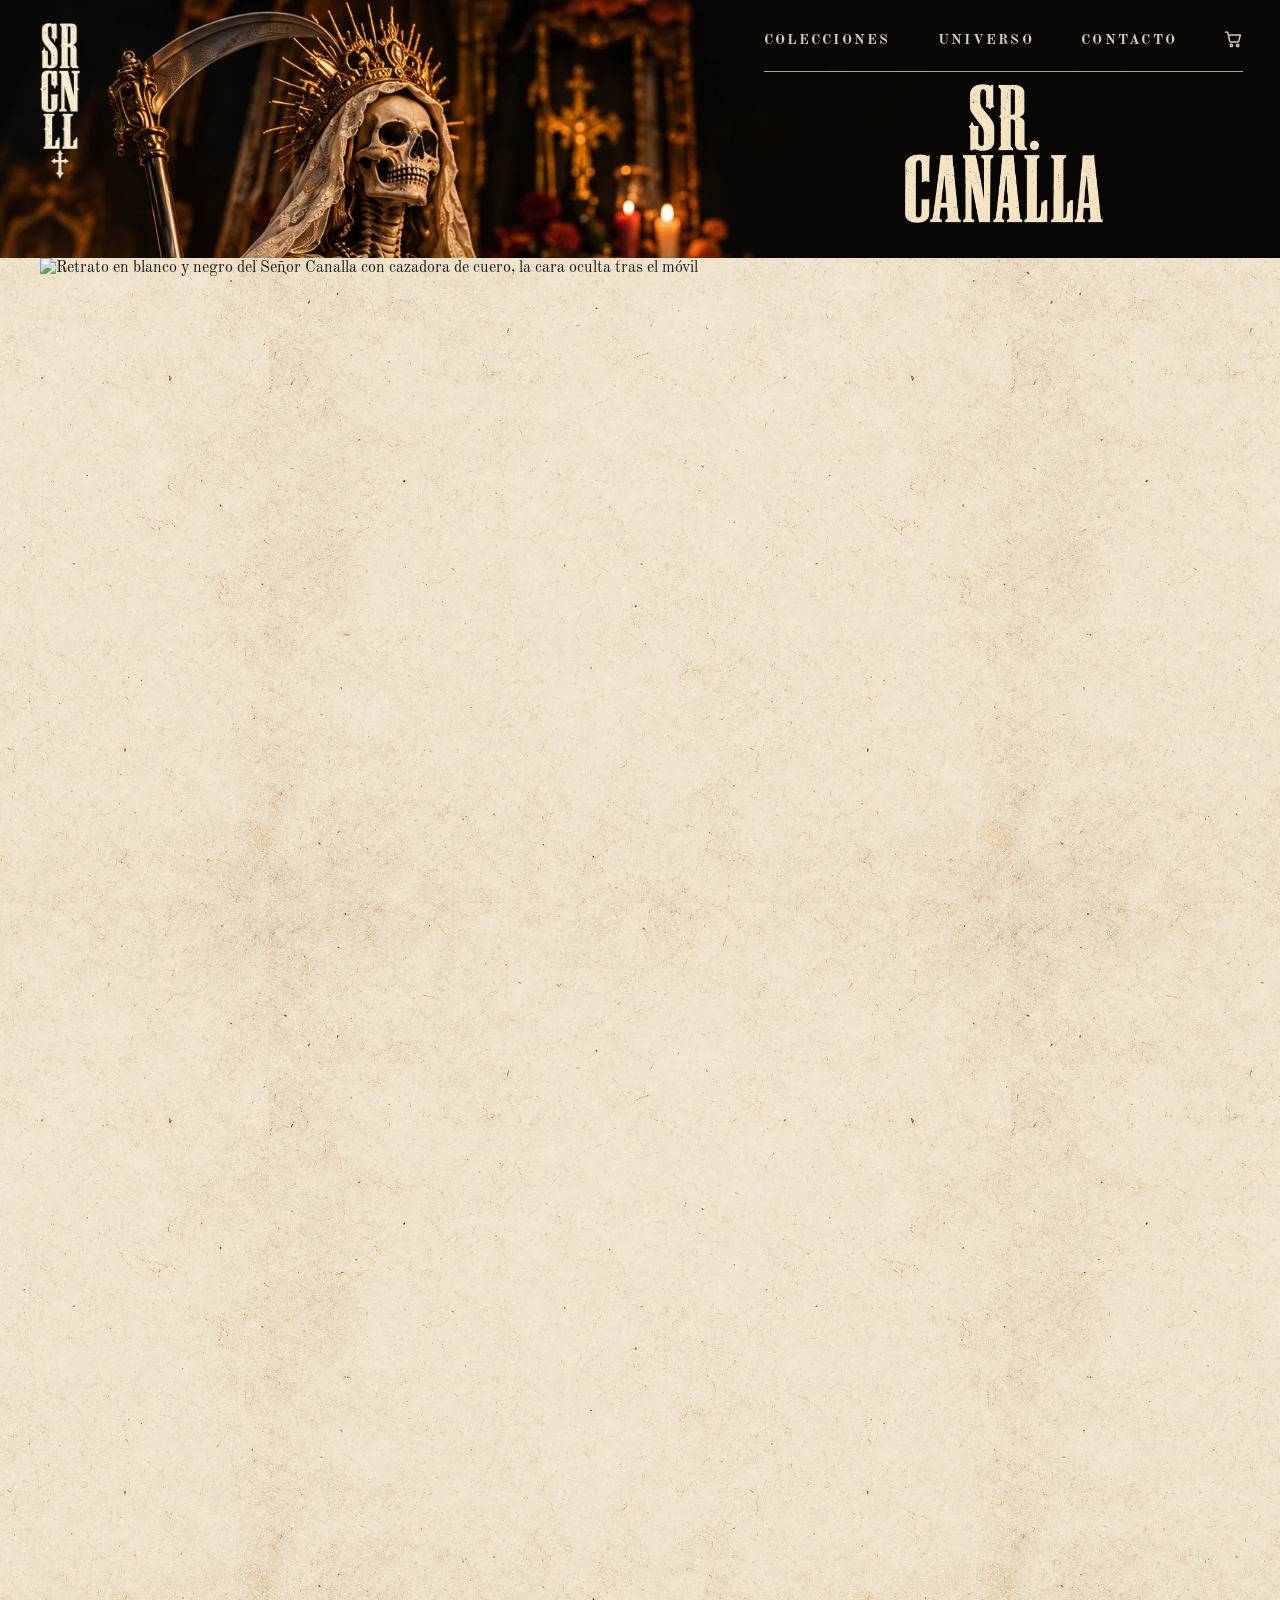
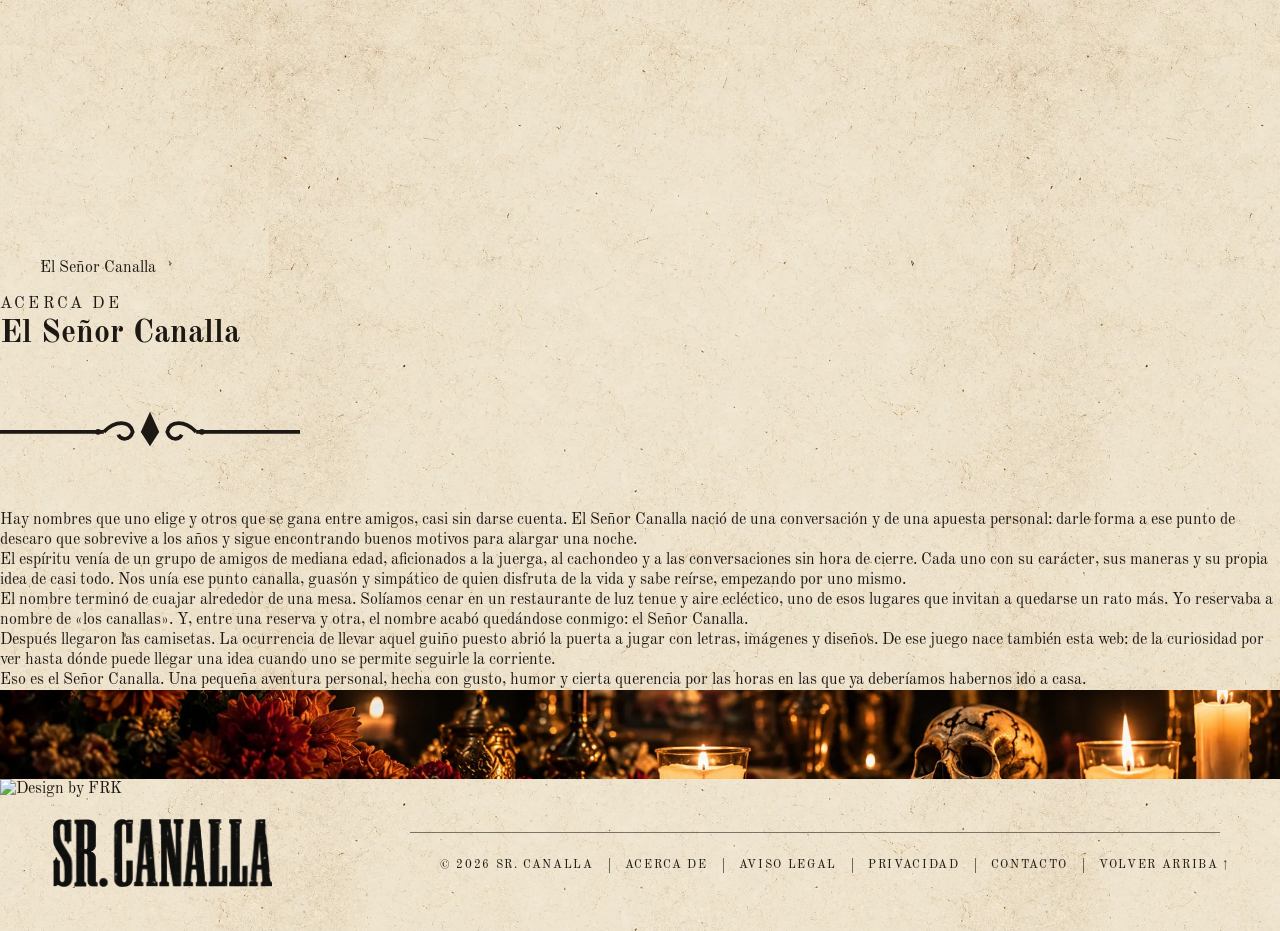
==== acerca.html @ 45e18d6c "Add files via upload" ====
<!doctype html>
<html lang="es">
<head>
<meta charset="utf-8">
<meta name="viewport" content="width=device-width,initial-scale=1,viewport-fit=cover">
<title>Acerca de · Sr. Canalla</title>
<meta name="description" content="Quién es el Señor Canalla y de dónde sale el nombre.">
<link rel="preload" href="fonts/oldstd.woff2" as="font" type="font/woff2" crossorigin>
<link rel="stylesheet" href="css/styles.css?v=5">
<link rel="stylesheet" href="css/marketplace.css?v=4">
<link rel="stylesheet" href="css/paginas.css?v=1">
</head>
<body class="mk">
<svg width="0" height="0" style="position:absolute" aria-hidden="true"><symbol id="orla" viewBox="0 0 104 12" preserveAspectRatio="xMidYMid meet"><g fill="none" stroke="currentColor" stroke-width="1.3"><path d="M0 7h36M68 7h36"/><path d="M36 7c4-4 9-4 10 0-1 3-4 3-5 1M68 7c-4-4-9-4-10 0 1 3 4 3 5 1"/></g><path d="M52 0l3.2 7L52 12 48.8 7z" fill="currentColor"/><circle cx="34" cy="7" r="1" fill="currentColor"/><circle cx="70" cy="7" r="1" fill="currentColor"/></symbol></svg>
<div class="mk-escena">
  <header class="sec mk-cab">
    <div class="lienzo">
      <a class="abs logo-v" href="index.html" aria-label="Sr. Canalla, inicio"><img class="fit" src="img/logo-vertical.webp" alt="" width="362" height="1433"></a>
      <nav class="abs nav caps" aria-label="Principal">
        <a href="index.html#colecciones">Colecciones</a>
        <a class="ext" href="index.html#universo">Universo</a>
        <a class="ext js-mail" href="#contacto" data-u="freakkie" data-d="hotmail.com">Contacto</a>
        <button type="button" class="carro js-bolsa" aria-label="Bolsa, 0 artículos"><svg viewBox="0 0 24 24" aria-hidden="true" fill="none" stroke="currentColor" stroke-width="1.9" stroke-linecap="round" stroke-linejoin="round"><path d="M1.8 2.8h3l2.7 11.6a1.6 1.6 0 0 0 1.6 1.2h8.7a1.6 1.6 0 0 0 1.5-1.2L21.4 6.6H5.9"/><circle cx="9.6" cy="20.2" r="1.5"/><circle cx="17.8" cy="20.2" r="1.5"/></svg><span class="carro__n js-bolsa-n" hidden>0</span></button>
      </nav>
      <a class="abs logo" href="index.html" aria-label="Sr. Canalla, inicio"><img class="fit" src="img/logo-principal.webp" alt="Sr. Canalla" width="1379" height="968"></a>
    </div>
  </header>

  <main class="pg-panel papel">
    <div class="pg-acerca">
      <figure class="pg-retrato">
        <img src="img/sr-canalla-retrato.webp" alt="Retrato en blanco y negro del Señor Canalla con cazadora de cuero, la cara oculta tras el móvil" width="900" height="1600">
        <figcaption>El Señor Canalla</figcaption>
      </figure>
      <div>
        <p class="pg-eyebrow caps">Acerca de</p>
        <h1 class="pg-titulo">El Señor Canalla</h1>
        <svg class="pg-orla" aria-hidden="true"><use href="#orla"/></svg>
        <div class="pg-texto">
          <p>Hay nombres que uno elige y otros que se gana entre amigos, casi sin darse cuenta. El Señor Canalla nació de una conversación y de una apuesta personal: darle forma a ese punto de descaro que sobrevive a los años y sigue encontrando buenos motivos para alargar una noche.</p>
          <p>El espíritu venía de un grupo de amigos de mediana edad, aficionados a la juerga, al cachondeo y a las conversaciones sin hora de cierre. Cada uno con su carácter, sus maneras y su propia idea de casi todo. Nos unía ese punto canalla, guasón y simpático de quien disfruta de la vida y sabe reírse, empezando por uno mismo.</p>
          <p>El nombre terminó de cuajar alrededor de una mesa. Solíamos cenar en un restaurante de luz tenue y aire ecléctico, uno de esos lugares que invitan a quedarse un rato más. Yo reservaba a nombre de «los canallas». Y, entre una reserva y otra, el nombre acabó quedándose conmigo: el Señor Canalla.</p>
          <p>Después llegaron las camisetas. La ocurrencia de llevar aquel guiño puesto abrió la puerta a jugar con letras, imágenes y diseños. De ese juego nace también esta web: de la curiosidad por ver hasta dónde puede llegar una idea cuando uno se permite seguirle la corriente.</p>
          <p>Eso es el Señor Canalla. Una pequeña aventura personal, hecha con gusto, humor y cierta querencia por las horas en las que ya deberíamos habernos ido a casa.</p>
        </div>
      </div>
    </div>
  </main>

  <div class="mk-franja" role="presentation"></div>
</div>

<footer class="sec pie papel" id="contacto">
  <div class="lienzo">
    <a class="abs logo-pie" href="index.html" aria-label="Sr. Canalla, inicio"><img class="fit" src="img/logo-pie.webp" alt="" width="1795" height="556" loading="lazy"></a>
    <span class="abs linea" aria-hidden="true"></span>
    <div class="abs links caps">
      <span>© <span class="js-anio">2026</span> Sr. Canalla</span>
      <a href="acerca.html">Acerca de</a>
      <a href="aviso-legal.html">Aviso legal</a>
      <a href="privacidad.html">Privacidad</a>
      <a class="js-mail" href="#contacto" data-u="freakkie" data-d="hotmail.com">Contacto</a>
      <a href="#">Volver arriba ↑</a>
    </div>
    <div class="abs frk"><img class="fit" src="img/logo-frk.webp" alt="Design by FRK" width="346" height="499" loading="lazy"></div>
  </div>
</footer>

<div class="toast" role="status" aria-live="polite"></div>
<script src="js/main.js?v=5"></script>
</body>
</html>
---- css/styles.css ----
/* Sr. Canalla — portada v2
   Escritorio: lienzo proporcional al mockup de referencia (724 px de ancho).
   1 unidad del mockup = var(--k). Todas las medidas salen del mockup.
   Móvil (<820px): composición apilada con las mismas piezas. */

@font-face{font-family:"Stint";src:url(../fonts/stint.woff2) format("woff2");font-display:swap}
@font-face{font-family:"Old Standard";src:url(../fonts/oldstd.woff2) format("woff2");font-weight:400;font-display:swap}
@font-face{font-family:"Old Standard";src:url(../fonts/oldstd-700.woff2) format("woff2");font-weight:700;font-display:swap}

:root{
  --altar:#0b0806;
  --hueso:#e9dcc3;
  --tinta:#1d1813;
  --sangre:#7a1d1b;
  --vela:#dccdb0;
  --f-rotulo:"Stint","Arial Narrow",serif;
  --f-texto:"Old Standard",Georgia,serif;
  --k:calc(min(100vw,1920px) / 724);
  color-scheme:dark;
}
*,*::before,*::after{box-sizing:border-box}
html{scroll-behavior:smooth}
body{margin:0;overflow-x:clip;background:var(--altar);color:var(--tinta);font-family:var(--f-texto);-webkit-font-smoothing:antialiased}
img{display:block;max-width:none}
a{color:inherit;text-decoration:none}
:focus-visible{outline:2px solid var(--sangre);outline-offset:3px}
h1,h2,p{margin:0}
.sr{position:absolute;width:1px;height:1px;overflow:hidden;clip-path:inset(50%);white-space:nowrap}

/* Sección y lienzo */
.sec{position:relative;width:100%;overflow:hidden;height:calc(var(--k) * var(--h))}
.lienzo{position:relative;height:100%;width:calc(var(--k) * 724);margin:0 auto}
.abs{position:absolute;left:calc(var(--k) * var(--x));top:calc(var(--k) * var(--y));width:calc(var(--k) * var(--w));height:calc(var(--k) * var(--hh))}
.fit{object-fit:contain;width:100%;height:100%}
.papel{background:var(--hueso) url(../img/papel.webp) center/calc(var(--k) * 420) repeat}

/* Textos pequeños */
.caps{font-family:var(--f-texto);text-transform:uppercase;letter-spacing:.2em;white-space:nowrap}

/* Botón */
.btn{display:flex;align-items:center;justify-content:center;gap:.8em;border:1px solid currentColor;font-size:calc(var(--k) * 8.7);font-weight:700;transition:background .25s,color .25s}
.btn .fl{display:inline-block;transition:transform .25s}
.btn:hover .fl{transform:translateX(.4em)}
.papel .btn:hover{background:var(--tinta);color:var(--hueso)}
.hero .btn:hover{background:var(--vela);color:var(--altar)}

/* ---------- CABECERA ---------- */
.hero{--h:406;background:linear-gradient(90deg,transparent 52%,rgba(8,6,4,.45) 64%,rgba(8,6,4,.62) 100%),var(--altar) url(../img/cabecera.webp) center/cover no-repeat;color:var(--vela)}
.hero .logo-v{--x:17;--y:13;--w:34;--hh:88}
.nav{--x:432;--y:18;--w:271;--hh:23;display:flex;justify-content:space-between;align-items:flex-start;border-bottom:1px solid rgba(220,205,176,.8);font-size:calc(var(--k) * 8);font-weight:700}
.nav a,.nav button{font:inherit;letter-spacing:.16em;color:inherit;background:none;border:0;padding:0;cursor:pointer;text-transform:uppercase}
.nav a:hover,.nav button:hover{color:#fff}
.nav{line-height:1.25}
.nav .carro{position:relative;display:inline-flex;align-items:center;height:1.25em;margin-top:-.08em}
.nav .carro svg{height:1.3em;width:1.3em;display:block}
.nav .carro__n{position:absolute;top:-.55em;right:-.75em;font-size:.75em;letter-spacing:0}
.hero .logo{--x:446;--y:62;--w:250;--hh:228}
.hero .sub{--x:440;--y:301;--w:260;--hh:14;display:flex;justify-content:center;gap:1.1em;font-size:calc(var(--k) * 9.8);letter-spacing:.1em;font-weight:700;color:var(--hueso)}
.hero .btn{--x:468;--y:332;--w:208;--hh:32;color:var(--hueso)}

/* ---------- ÍNDICE ---------- */
.indice{--h:123}
.indice .lbl{--x:36;--y:21;--w:150;--hh:12;font-size:calc(var(--k) * 7.6);letter-spacing:.22em}
.indice .linea{--x:192;--y:27;--w:496;--hh:1;background:rgba(29,24,19,.6)}
.indice .div1{--x:197;--y:45;--w:1;--hh:60;background:rgba(29,24,19,.55)}
.indice .div2{--x:365;--y:45;--w:1;--hh:60;background:rgba(29,24,19,.55)}
.indice .item{display:flex;flex-direction:column;align-items:center;justify-content:flex-start;gap:calc(var(--k) * 4)}
.indice .div3{--x:533;--y:45;--w:1;--hh:60;background:rgba(29,24,19,.55)}
.indice .i1{--x:30;--y:49;--w:167;--hh:50}
.indice .i2{--x:198;--y:49;--w:167;--hh:50}
.indice .i3{--x:366;--y:49;--w:167;--hh:50}
.indice .i4{--x:534;--y:49;--w:167;--hh:50}
.indice .num{font-family:var(--f-texto);color:var(--sangre);font-size:calc(var(--k) * 15);line-height:1}
.indice .nom{font-family:var(--f-rotulo);font-size:calc(var(--k) * 24);line-height:1;letter-spacing:.07em;text-transform:uppercase;-webkit-text-stroke:calc(var(--k) * .95) var(--tinta);white-space:nowrap}
.indice .item:hover .nom{color:var(--sangre);-webkit-text-stroke-color:var(--sangre)}

/* ---------- FRANJAS ---------- */
.franja{background-size:cover;background-repeat:no-repeat;background-position:center}
.f1{--h:96;background-image:url(../img/franja-1.webp);background-position:center 62%}
.f2{--h:87;background-image:url(../img/franja-2.webp);background-position:center 55%}
.f3{--h:90;background-image:url(../img/franja-3.webp);background-position:center 50%}
.f5{--h:90;background-image:url(../img/franja-5.webp);background-position:center 62%}
.f4{--h:151;background-image:url(../img/franja-4.webp);background-position:center 55%}

/* ---------- COLECCIONES ---------- */
.col .ilus img{width:100%;height:100%;object-fit:cover}
.col .eyebrow{display:flex;align-items:baseline;justify-content:center;gap:.9em;font-size:calc(var(--k) * 9.4);letter-spacing:.2em}
.col .eyebrow b{font-weight:700;font-size:2.1em;letter-spacing:.02em;color:var(--sangre);line-height:1}
.col .orla{color:var(--tinta)}
.col .raya{background:var(--tinta)}
.col .btn{color:var(--tinta)}

/* La Catrina: sección 625–1036 */
.catrina{--h:411}
.catrina .ilus{--x:-46;--y:-36;--w:520;--hh:520}
.catrina .eyebrow{--x:470;--y:54;--w:210;--hh:24}
.catrina .orla{--x:523;--y:96;--w:104;--hh:12}
.catrina .titulo{--x:430;--y:123;--w:273;--hh:182}
.catrina .raya{--x:548;--y:317;--w:55;--hh:1.2}
.catrina .btn{--x:489;--y:341;--w:173;--hh:33}

/* Calavera Veloz: sección 1123–1537 */
.calavera{--h:414}
.calavera .ilus{--x:252;--y:-30;--w:530;--hh:516}
.calavera .eyebrow{--x:60;--y:47;--w:180;--hh:24}
.calavera .orla{--x:120;--y:93;--w:52;--hh:12}
.calavera .titulo{--x:8;--y:112;--w:304;--hh:222}
.calavera .btn{--x:62;--y:340;--w:174;--hh:34}

/* Dr. Matanza: sección 1627–1935 */
.matanza{--h:308}
.matanza .ilus{--x:8;--y:-14;--w:364;--hh:360}
.matanza .eyebrow{--x:450;--y:51;--w:210;--hh:24}
.matanza .orla{--x:512;--y:89;--w:74;--hh:12}
.matanza .titulo{--x:398;--y:108;--w:301;--hh:103}
.matanza .raya{--x:525;--y:225;--w:55;--hh:1.2}
.matanza .btn{--x:462;--y:239;--w:175;--hh:32}

/* La Llorona: misma altura que Dr. Matanza, en espejo (imagen a la derecha) */
.llorona{--h:308}
.llorona .ilus{--x:322;--y:-22;--w:410;--hh:361}
.llorona .ilus img{-webkit-mask-image:linear-gradient(90deg,transparent 0,#000 22%);mask-image:linear-gradient(90deg,transparent 0,#000 22%)}
.llorona .eyebrow{--x:70;--y:42;--w:210;--hh:24}
.llorona .orla{--x:138;--y:80;--w:74;--hh:12}
.llorona .titulo{--x:27;--y:96;--w:297;--hh:122}
.llorona .raya{--x:148;--y:227;--w:55;--hh:1.2}
.llorona .btn{--x:88;--y:240;--w:175;--hh:32}

/* ---------- PIE ---------- */
.pie{--h:86}
.pie .logo-pie{--x:30;--y:22;--w:124;--hh:40}
.pie .linea{--x:232;--y:30;--w:458;--hh:1;background:rgba(29,24,19,.55)}
.pie .links{--x:300;--y:43;--w:395;--hh:12;display:flex;justify-content:flex-end;align-items:center;font-size:calc(var(--k) * 6.6);letter-spacing:.14em}
.pie .links>*{padding-inline:1.3em}
.pie .links>*+*{border-left:1px solid rgba(29,24,19,.6)}
.pie .links>:last-child{padding-right:0}
.pie a:hover{color:var(--sangre)}

/* Aviso */
.toast{position:fixed;left:50%;bottom:calc(24px + env(safe-area-inset-bottom,0px));transform:translate(-50%,20px);opacity:0;z-index:20;background:var(--tinta);color:var(--hueso);padding:14px 22px;font-size:12px;letter-spacing:.18em;text-transform:uppercase;transition:opacity .3s,transform .3s;pointer-events:none;max-width:calc(100% - 32px);text-align:center}
.toast.on{opacity:1;transform:translate(-50%,0)}

/* ==================== MÓVIL ==================== */
@media (max-width:819px){
  :root{--m:calc(100vw / 390)}
  .sec{height:auto}
  .lienzo{width:auto;height:auto;padding-inline:16px;display:flex;flex-direction:column;align-items:center}
  .abs{position:static;width:auto;height:auto}

  .hero{background-image:url(../img/cabecera-movil.webp);background-position:center top;background-size:100% auto;background-color:var(--altar)}
  .hero .lienzo{min-height:calc(var(--m) * 860);justify-content:flex-end;padding-bottom:40px;position:relative;background:linear-gradient(180deg,transparent 45%,rgba(11,8,6,.85) 72%,var(--altar) 100%)}
  .hero .logo-v{position:absolute;left:16px;top:16px;width:calc(var(--m) * 30)}
  .nav{position:absolute;right:16px;top:20px;gap:14px;border:0;font-size:10px;letter-spacing:.1em}
  .nav .ext{display:none}
  .hero .logo{width:min(82vw,420px)}
  .hero .sub{margin-top:18px;font-size:11px;gap:.6em}
  .hero .btn{margin-top:22px;padding:14px 26px;font-size:11px}

  .indice .lienzo{padding-block:22px}
  .indice .lbl{align-self:stretch;font-size:10px;display:flex;align-items:center;gap:14px}
  .indice .lbl::after{content:"";flex:1;height:1px;background:rgba(29,24,19,.6)}
  .indice .linea,.indice .div1,.indice .div2,.indice .div3{display:none}
  .indice .item{flex-direction:row;gap:12px;padding:12px 0;align-self:stretch;justify-content:center;border-top:1px solid rgba(29,24,19,.25)}
  .indice .i1{border-top:0;margin-top:8px}
  .indice .num{font-size:18px}
  .indice .nom{font-size:26px;-webkit-text-stroke-width:.5px}

  .franja{height:calc(var(--m) * 92)}
  .f4{height:calc(var(--m) * 130)}

  .col .lienzo{padding-bottom:40px;gap:16px}
  .col .ilus{width:calc(100% + 32px);aspect-ratio:1/1;margin-bottom:-6px}
  .col .ilus img{object-fit:contain}
  .matanza .ilus{aspect-ratio:1/1}
  .col .eyebrow{font-size:12px}
  .col .orla{width:110px;height:14px}
  .col .titulo{width:min(86vw,420px)}
  .matanza .titulo{width:min(90vw,440px)}
  .llorona .titulo{width:min(88vw,430px)}
  .llorona .ilus{aspect-ratio:1235/1086}
  .llorona .ilus img{-webkit-mask-image:none;mask-image:none}
  .col .raya{width:60px;height:1px}
  .col .btn{padding:14px 26px;font-size:11px}

  .pie .lienzo{padding-block:26px;gap:14px}
  .pie .logo-pie{width:150px}
  .pie .linea{display:none}
  .pie .links{flex-wrap:wrap;justify-content:center;row-gap:10px;font-size:10px}
  .pie .links>*{padding-inline:.9em}
}
@media (prefers-reduced-motion:reduce){html{scroll-behavior:auto}*{transition:none!important}}
---- css/marketplace.css ----
/* Sr. Canalla — marketplace (coleccion.html)
   Se carga DESPUÉS de styles.css y reutiliza sus variables (--k, colores, fuentes).
   Cabecera y pie: lienzo proporcional, igual que la home.
   Panel central: grid fluido (texto, botones y estados no se escalan como una imagen). */

/* ---------- ESCENA: fondo continuo detrás de cabecera, panel y franja ---------- */
.mk-escena{position:relative;isolation:isolate;background:var(--altar);overflow:hidden}
.mk-escena::before,.mk-escena::after{content:"";position:absolute;left:0;right:0;z-index:-1;pointer-events:none;background-repeat:no-repeat;background-position:center top}
/* Altar de la cabecera (misma imagen y oscurecido que la home) */
.mk-escena::before{top:0;aspect-ratio:1681/936;
  background-image:linear-gradient(90deg,transparent 52%,rgba(8,6,4,.45) 64%,rgba(8,6,4,.62) 100%),url(../img/cabecera.webp);
  background-size:100% 100%,100% auto;
  -webkit-mask-image:linear-gradient(180deg,#000 72%,transparent 100%);mask-image:linear-gradient(180deg,#000 72%,transparent 100%)}
/* Flores, calavera y velas: asoman por los lados del panel y en la franja inferior */
.mk-escena::after{bottom:calc(var(--k) * -95);aspect-ratio:1920/819;background-image:url(../img/franja-1.webp);background-size:100% auto;background-position:center bottom;
  -webkit-mask-image:linear-gradient(180deg,transparent 0,#000 30%);mask-image:linear-gradient(180deg,transparent 0,#000 30%)}

/* ---------- CABECERA ---------- */
.mk-cab{--h:137;color:var(--vela);overflow:visible}
.mk-cab .logo-v{--x:17;--y:13;--w:34;--hh:88;z-index:2}
.mk-cab .logo{--x:512;--y:47;--w:112;--hh:80}

/* ---------- PANEL ---------- */
.mk-panel [hidden]{display:none!important}
.mk-panel{position:relative;z-index:1;width:calc(var(--k) * 670);margin:0 auto;
  display:grid;grid-template-columns:27.5% 1fr;
  padding:calc(var(--k) * 12) calc(var(--k) * 14) calc(var(--k) * 14);
  box-shadow:0 calc(var(--k) * 4) calc(var(--k) * 22) rgba(0,0,0,.55);
  font-size:clamp(14px,calc(var(--k) * 8.6),21px)}

/* Portada de la colección */
.mk-portada{display:flex;flex-direction:column;align-items:center;justify-content:flex-start;gap:calc(var(--k) * 6);padding:calc(var(--k) * 6) calc(var(--k) * 10) 0 0}
.mk-portada__titulo{width:96%}
.mk-portada__titulo img{width:100%;height:auto}
.mk-portada__ilus{width:100%;height:auto;filter:drop-shadow(0 4px 8px rgba(29,24,19,.18))}

/* Cuerpo: ficha + carrusel */
.mk-cuerpo{border-left:1px solid rgba(29,24,19,.45);padding-left:calc(var(--k) * 18);display:flex;flex-direction:column;gap:calc(var(--k) * 14);min-width:0}
.mk-ficha{display:grid;grid-template-columns:46% 1fr;gap:calc(var(--k) * 14);align-items:start}

/* Galería */
.mk-galeria{display:flex;flex-direction:column;gap:calc(var(--k) * 6)}
.mk-galeria__principal{aspect-ratio:4/3;display:flex;align-items:center;justify-content:center;overflow:hidden}
.mk-galeria img{width:100%;height:100%;object-fit:contain;transition:opacity .25s}
.mk-galeria img.cubre{object-fit:cover}
.mk-galeria img.sombra,.mk-tarjeta img{filter:drop-shadow(0 6px 9px rgba(29,24,19,.28))}
.mk-galeria img.cargando{opacity:0}
.mk-galeria__minis[hidden]{display:none}
.mk-galeria__minis{display:grid;grid-template-columns:repeat(3,1fr);gap:calc(var(--k) * 6)}
.mk-mini{aspect-ratio:1/0.86;padding:0;border:1px solid rgba(29,24,19,.25);background:rgba(255,255,255,.12);cursor:pointer;overflow:hidden;transition:border-color .2s}
.mk-mini img{width:100%;height:100%;object-fit:contain;filter:none!important}
.mk-mini img.cubre{object-fit:cover}
.mk-mini:hover{border-color:var(--tinta)}
.mk-mini[aria-pressed="true"]{border:2px solid var(--sangre)}

/* Información */
.mk-info{display:flex;flex-direction:column;align-items:flex-start}
.mk-info__col{display:flex;align-items:center;gap:1em;width:100%;font-size:.66em;letter-spacing:.24em;font-weight:700}
.mk-info__col::after{content:"";flex:1;height:1px;background:rgba(29,24,19,.6)}
.mk-info__nombre{margin:.25em 0 0;font-family:var(--f-texto);font-weight:700;font-size:2.75em;line-height:1;letter-spacing:-.015em}
.mk-info__precio{margin-top:.2em;font-weight:700;font-size:1.6em;line-height:1.1}
.mk-info__claim{margin-top:.5em;font-size:1.22em;line-height:1.2}
.mk-info__mat{margin-top:.3em;font-size:.9em;opacity:.9}

.mk-opcion{display:flex;align-items:center;gap:1em;margin-top:1em}
.mk-opcion[hidden]{display:none}
.mk-opcion__lbl{font-size:.95em;white-space:nowrap}
.mk-opcion__lbl b{font-weight:400;text-transform:capitalize}
.mk-colores{display:flex;gap:.7em}
.mk-swatch{width:1.75em;height:1.75em;border-radius:50%;border:1px solid rgba(29,24,19,.55);padding:0;cursor:pointer;outline-offset:3px}
.mk-swatch[aria-checked="true"]{outline:2px solid var(--tinta)}
.mk-swatch--negro{background:#141110}
.mk-swatch--blanco{background:#f3ece0}
/* Pieles (gafas Dr. Matanza): un leve degradado para que se lea como cuero y no como color plano */
.mk-swatch--piel-negra{background:radial-gradient(circle at 35% 30%,#3a332e,#151210 70%)}
.mk-swatch--marron{background:#6b3a1f}
.mk-swatch--beige{background:#d8c3a0}
.mk-swatch--piel-marron{background:radial-gradient(circle at 35% 30%,#a5582f,#5e2a16 75%)}
.mk-tallas{display:flex;flex-wrap:wrap;gap:.55em}
.mk-talla{min-width:2.9em;height:2.1em;padding:0 .6em;border:1px solid rgba(29,24,19,.55);background:transparent;color:var(--tinta);font:inherit;font-size:.88em;cursor:pointer;transition:background .2s,color .2s}
.mk-talla:hover{border-color:var(--tinta)}
.mk-talla[aria-checked="true"]{background:var(--sangre);border-color:var(--sangre);color:var(--hueso)}
.mk-guia{margin:.6em 0 0 3.6em;padding:0;border:0;background:none;color:inherit;font:inherit;font-size:.78em;text-decoration:underline;text-underline-offset:.2em;cursor:pointer}
.js-op-talla[hidden]+.mk-guia{display:none}

.mk-compra{display:flex;gap:.9em;align-items:stretch;width:100%;margin-top:1.2em}
.mk-cant{display:flex;align-items:center;border:1px solid rgba(29,24,19,.55);flex:0 0 auto}
.mk-cant button{width:2.2em;height:100%;border:0;background:none;font:inherit;font-size:1.1em;cursor:pointer;color:var(--tinta)}
.mk-cant output{min-width:1.6em;text-align:center;font-size:1.05em}
.mk-anadir{flex:1;min-height:2.75em;border:0;background:#4a0f10;color:var(--hueso);font:inherit;font-weight:700;font-size:.78em;letter-spacing:.24em;cursor:pointer;transition:background .2s}
.mk-anadir:hover{background:var(--sangre)}
.mk-stock{margin:.6em 0 0 calc(6em + .9em);font-size:.8em}

/* Más de la colección */
.mk-mas__t{display:flex;align-items:center;gap:1.2em;font-size:.66em;letter-spacing:.3em;font-weight:700;justify-content:center}
.mk-mas__t::before,.mk-mas__t::after{content:"";flex:1;height:1px;background:rgba(29,24,19,.6)}
.mk-carrusel{display:grid;grid-template-columns:auto 1fr auto;align-items:center;gap:calc(var(--k) * 6);margin-top:calc(var(--k) * 8)}
.mk-flecha{width:2em;height:3em;padding:0;border:0;background:none;color:var(--tinta);cursor:pointer;transition:opacity .2s,transform .2s}
.mk-flecha svg{width:.85em;height:1.8em;display:block;margin:auto}
.mk-flecha:hover:not(:disabled){transform:scale(1.15)}
.mk-flecha:disabled{opacity:.2;cursor:default}
.mk-ventana{overflow:hidden}
.mk-pista{--vis:3;--gap:calc(var(--k) * 10);display:flex;gap:var(--gap);margin:0;padding:0;list-style:none;transition:transform .45s cubic-bezier(.3,.7,.2,1)}
.mk-pista>li{flex:0 0 calc((100% - var(--gap) * (var(--vis) - 1)) / var(--vis))}
.mk-tarjeta{display:flex;flex-direction:column;align-items:center;width:100%;padding:0;border:0;background:none;color:inherit;font:inherit;cursor:pointer;text-align:center}
.mk-tarjeta__img{width:100%;aspect-ratio:4/3;display:flex;align-items:center;justify-content:center;border:1px solid rgba(29,24,19,.22);background:rgba(255,255,255,.1);overflow:hidden;transition:border-color .2s}
.mk-tarjeta img{width:88%;height:88%;object-fit:contain;transition:transform .35s}
.mk-tarjeta:hover .mk-tarjeta__img{border-color:var(--tinta)}
.mk-tarjeta:hover img{transform:scale(1.05)}
.mk-tarjeta__n{margin-top:.55em;font-weight:700;font-size:.9em}
.mk-tarjeta__p{font-weight:700;font-size:.8em}

/* Colección vacía */
.mk-vacia{display:flex;flex-direction:column;align-items:flex-start;justify-content:center;gap:1em;min-height:calc(var(--k) * 300);max-width:30em}
.mk-vacia__t{font-weight:700;font-size:2.4em;line-height:1}
.mk-vacia__btn{color:var(--tinta);padding:.9em 1.6em;font-size:.72em}

/* ---------- Visor ampliado: pop-up cuadrado con paspartú blanco ---------- */
.mk-galeria__principal{cursor:zoom-in}
.mk-galeria__principal:focus-visible{outline:2px solid var(--sangre);outline-offset:3px}
html.mk-sin-scroll{overflow:hidden}
.mk-visor{--lado:min(92vw,92vh);width:var(--lado);height:var(--lado);max-width:none;max-height:none;
  padding:0;border:0;overflow:visible;background:#fbfaf7;color:var(--tinta);
  box-shadow:0 18px 60px rgba(0,0,0,.6),0 0 0 1px rgba(0,0,0,.08)}
.mk-visor::backdrop{background:rgba(8,6,4,.82);backdrop-filter:blur(2px)}
.mk-visor[open]{animation:mk-visor-in .28s cubic-bezier(.3,.7,.2,1)}
.mk-visor[open]::backdrop{animation:mk-fade .28s ease}
/* Paspartú: margen blanco generoso + ventana con bisel fino, como un marco de lámina */
.mk-visor__marco{margin:0;width:100%;height:100%;padding:9%;box-sizing:border-box}
.mk-visor__ventana{width:100%;height:100%;display:flex;align-items:center;justify-content:center;overflow:hidden;background:#fff;
  box-shadow:inset 0 0 0 1px rgba(29,24,19,.28),inset 2px 2px 5px rgba(29,24,19,.16)}
.mk-visor__ventana img{width:100%;height:100%;object-fit:contain;filter:drop-shadow(0 8px 14px rgba(29,24,19,.25))}
.mk-visor__ventana img.cubre{object-fit:cover;filter:none}
.mk-visor__cerrar{position:absolute;top:2.2%;right:2.2%;width:42px;height:42px;padding:9px;border:0;background:none;color:var(--tinta);cursor:pointer;transition:color .2s,transform .2s}
.mk-visor__cerrar svg{display:block;width:100%;height:100%}
.mk-visor__cerrar:hover{color:var(--sangre);transform:rotate(90deg)}
.mk-visor__cerrar:focus-visible{outline:2px solid var(--sangre)}
@keyframes mk-visor-in{from{opacity:0;transform:scale(.94)}to{opacity:1;transform:none}}
@keyframes mk-fade{from{opacity:0}to{opacity:1}}
@media (prefers-reduced-motion:reduce){.mk-visor[open],.mk-visor[open]::backdrop{animation:none}.mk-visor__cerrar:hover{transform:none}}

/* Franja de separación */
.mk-franja{height:calc(var(--k) * 50)}

/* ==================== MÓVIL ==================== */
@media (max-width:819px){
  .mk-escena::before{aspect-ratio:auto;height:330px;background-image:linear-gradient(180deg,rgba(8,6,4,.1) 40%,rgba(8,6,4,.75) 100%),url(../img/cabecera-movil.webp);background-size:100% 100%,cover;background-position:center,center 18%}
  .mk-escena::after{aspect-ratio:auto;height:260px;background-size:cover}
  .mk-cab .lienzo{min-height:250px;justify-content:flex-end;padding-bottom:18px;position:relative}
  .mk-cab .logo-v{position:absolute;left:16px;top:16px;width:30px}
  .mk-cab .logo{width:min(46vw,200px)}

  .mk-panel{width:auto;margin:0 10px;grid-template-columns:1fr;padding:18px 16px 26px;font-size:14px}
  .mk-portada{flex-direction:row;align-items:center;justify-content:center;padding:0 0 14px;gap:10px;border-bottom:1px solid rgba(29,24,19,.35)}
  .mk-portada__titulo{width:52%}
  .mk-portada__ilus{width:40%}
  .mk-cuerpo{border-left:0;padding:18px 0 0;gap:30px}
  .mk-ficha{grid-template-columns:1fr;gap:20px}
  .mk-galeria__principal{aspect-ratio:1/1}
  .mk-info__nombre{font-size:2.2em}
  .mk-guia{margin-left:3.9em}
  .mk-stock{margin-left:0;align-self:center}
  .mk-pista{--vis:2;--gap:12px}
  .mk-carrusel{gap:2px}
  .mk-flecha{width:1.6em}
  .mk-vacia{min-height:0;padding:10px 0}
  .mk-franja{height:90px}
}
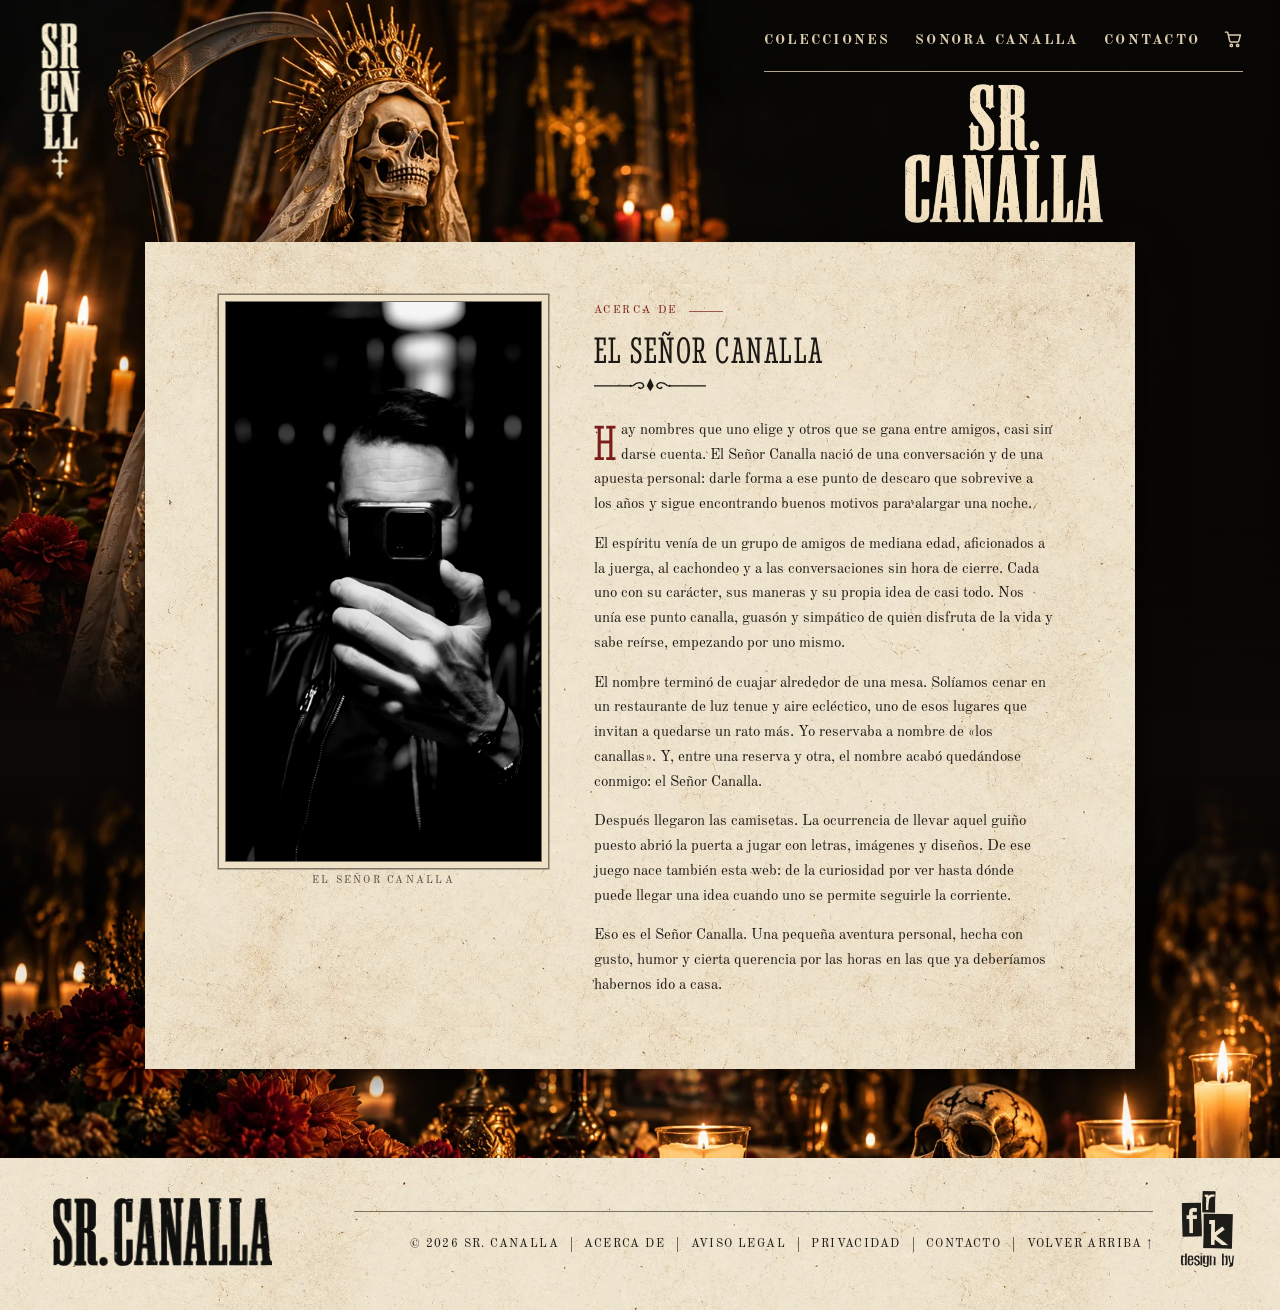
==== commit ea95c99f: "Add files via upload" ====
--- a/acerca.html
+++ b/acerca.html
@@ -18,7 +18,7 @@
       <a class="abs logo-v" href="index.html" aria-label="Sr. Canalla, inicio"><img class="fit" src="img/logo-vertical.webp" alt="" width="362" height="1433"></a>
       <nav class="abs nav caps" aria-label="Principal">
         <a href="index.html#colecciones">Colecciones</a>
-        <a class="ext" href="index.html#universo">Universo</a>
+        <a class="ext" href="index.html#sonora-canalla">Sonora Canalla</a>
         <a class="ext js-mail" href="#contacto" data-u="freakkie" data-d="hotmail.com">Contacto</a>
         <button type="button" class="carro js-bolsa" aria-label="Bolsa, 0 artículos"><svg viewBox="0 0 24 24" aria-hidden="true" fill="none" stroke="currentColor" stroke-width="1.9" stroke-linecap="round" stroke-linejoin="round"><path d="M1.8 2.8h3l2.7 11.6a1.6 1.6 0 0 0 1.6 1.2h8.7a1.6 1.6 0 0 0 1.5-1.2L21.4 6.6H5.9"/><circle cx="9.6" cy="20.2" r="1.5"/><circle cx="17.8" cy="20.2" r="1.5"/></svg><span class="carro__n js-bolsa-n" hidden>0</span></button>
       </nav>
--- a/css/styles.css
+++ b/css/styles.css
@@ -129,9 +129,10 @@
 /* ---------- PIE ---------- */
 .pie{--h:86}
 .pie .logo-pie{--x:30;--y:22;--w:124;--hh:40}
-.pie .linea{--x:232;--y:30;--w:458;--hh:1;background:rgba(29,24,19,.55)}
-.pie .links{--x:300;--y:43;--w:395;--hh:12;display:flex;justify-content:flex-end;align-items:center;font-size:calc(var(--k) * 6.6);letter-spacing:.14em}
-.pie .links>*{padding-inline:1.3em}
+.pie .linea{--x:200;--y:30;--w:452;--hh:1;background:rgba(29,24,19,.55)}
+.pie .links{--x:170;--y:43;--w:482;--hh:12;display:flex;justify-content:flex-end;align-items:center;font-size:calc(var(--k) * 6.6);letter-spacing:.12em}
+.pie .links>*{padding-inline:1.05em}
+.pie .frk{--x:668;--y:19;--w:30;--hh:43;opacity:.88}
 .pie .links>*+*{border-left:1px solid rgba(29,24,19,.6)}
 .pie .links>:last-child{padding-right:0}
 .pie a:hover{color:var(--sangre)}
@@ -186,6 +187,10 @@
   .pie .logo-pie{width:150px}
   .pie .linea{display:none}
   .pie .links{flex-wrap:wrap;justify-content:center;row-gap:10px;font-size:10px}
-  .pie .links>*{padding-inline:.9em}
+  .pie .links{column-gap:1.6em}
+  .pie .links>*{padding-inline:0}
+  .pie .links>*+*{border-left:0}
+  .pie .frk{width:40px;height:auto;margin-top:6px}
+  .pie .frk img{height:auto}
 }
 @media (prefers-reduced-motion:reduce){html{scroll-behavior:auto}*{transition:none!important}}
--- a/css/paginas.css
+++ b/css/paginas.css
@@ -0,0 +1,44 @@
+/* Sr. Canalla — páginas de texto (acerca.html, aviso-legal.html, privacidad.html)
+   Se carga DESPUÉS de styles.css y marketplace.css: reutiliza la escena, la cabecera
+   (.mk-escena, .mk-cab) y la franja del marketplace. Aquí solo va el panel de texto. */
+
+.pg-panel{position:relative;z-index:1;width:calc(var(--k) * 560);margin:0 auto;
+  padding:calc(var(--k) * 34) calc(var(--k) * 46) calc(var(--k) * 40);
+  box-shadow:0 calc(var(--k) * 4) calc(var(--k) * 22) rgba(0,0,0,.55);
+  font-size:clamp(15px,calc(var(--k) * 8.4),20px);line-height:1.65}
+
+.pg-eyebrow{display:flex;align-items:center;justify-content:center;gap:1em;font-size:.72em;letter-spacing:.24em;color:var(--sangre)}
+.pg-eyebrow::before,.pg-eyebrow::after{content:"";width:3.2em;height:1px;background:currentColor;opacity:.7}
+.pg-titulo{margin:.35em 0 .2em;text-align:center;font-family:var(--f-rotulo);font-weight:400;font-size:2.9em;line-height:1;letter-spacing:.04em;text-transform:uppercase;color:var(--tinta)}
+.pg-orla{display:block;width:7.5em;height:.9em;margin:0 auto 1.8em;color:var(--tinta)}
+
+.pg-texto>*+*{margin-top:1em}
+.pg-texto h2{margin-top:2em;font-family:var(--f-texto);font-weight:700;font-size:.8em;letter-spacing:.2em;text-transform:uppercase;color:var(--sangre)}
+.pg-texto h2+p,.pg-texto h2+ul{margin-top:.6em}
+.pg-texto ul{margin-bottom:0;padding-left:1.2em}
+.pg-texto li+li{margin-top:.35em}
+.pg-texto a{color:var(--sangre);text-decoration:underline;text-decoration-thickness:1px;text-underline-offset:.2em}
+.pg-texto a:hover{color:var(--tinta)}
+.pg-nota{margin-top:2.4em!important;padding-top:1em;border-top:1px solid rgba(29,24,19,.35);font-size:.82em;font-style:italic;opacity:.85}
+
+/* Acerca de: retrato + texto */
+.pg-acerca{display:grid;grid-template-columns:38% 1fr;gap:calc(var(--k) * 30);align-items:start}
+.pg-retrato{margin:0;position:sticky;top:24px}
+.pg-retrato img{display:block;width:100%;height:auto;max-width:100%;filter:contrast(1.05);box-shadow:0 0 0 1px rgba(29,24,19,.55),0 0 0 calc(var(--k) * 4) var(--hueso),0 0 0 calc(var(--k) * 4.8) rgba(29,24,19,.55)}
+.pg-retrato figcaption{margin-top:1.1em;text-align:center;font-size:.68em;letter-spacing:.22em;text-transform:uppercase;opacity:.75}
+.pg-acerca .pg-titulo{text-align:left;font-size:2.5em}
+.pg-acerca .pg-eyebrow{justify-content:flex-start}
+.pg-acerca .pg-eyebrow::before{display:none}
+.pg-acerca .pg-orla{margin-left:0}
+.pg-acerca .pg-texto p:first-child::first-letter{float:left;font-family:var(--f-rotulo);font-size:3.4em;line-height:.85;padding:.06em .1em 0 0;color:var(--sangre)}
+
+@media (max-width:819px){
+  .pg-panel{width:auto;margin:0 10px;padding:28px 20px 32px;font-size:16px}
+  .pg-titulo{font-size:2.3em}
+  .pg-acerca{grid-template-columns:1fr;gap:26px}
+  .pg-retrato{position:static;width:min(70vw,300px);margin:0 auto}
+  .pg-acerca .pg-titulo{text-align:center;font-size:2.2em}
+  .pg-acerca .pg-eyebrow{justify-content:center}
+  .pg-acerca .pg-eyebrow::before{display:block}
+  .pg-acerca .pg-orla{margin-left:auto}
+}
